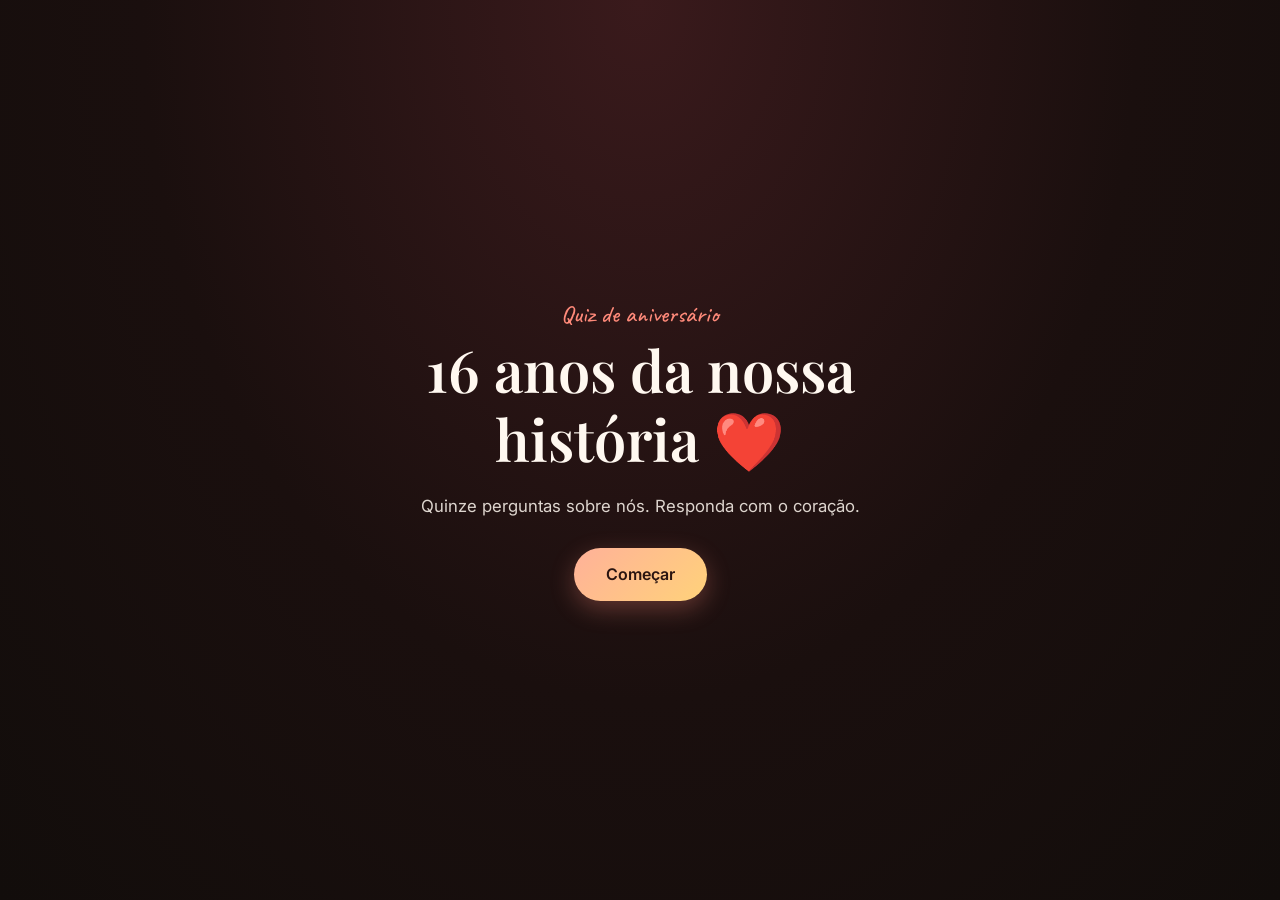
==== quiz.html @ 11d24cbc "Quiz de aniversário: 15 perguntas, efeito subindo ao acertar e ao errar, declaração final completa C" ====
<!doctype html>
<html lang="pt-BR">
<head>
<meta charset="utf-8">
<meta name="viewport" content="width=device-width, initial-scale=1">
<title>Quiz — 16 anos da nossa história</title>
<meta name="description" content="Um quiz sobre a nossa história. No final tem uma declaração para você ❤️">
<meta name="theme-color" content="#120d0b">
<link rel="icon" href="data:image/svg+xml,<svg xmlns='http://www.w3.org/2000/svg' viewBox='0 0 100 100'><text y='.9em' font-size='90'>❤️</text></svg>">
<link rel="preconnect" href="https://fonts.googleapis.com">
<link rel="preconnect" href="https://fonts.gstatic.com" crossorigin>
<link href="https://fonts.googleapis.com/css2?family=Caveat:wght@500;700&family=Playfair+Display:ital,wght@0,600;1,500&family=Inter:wght@400;500;600&display=swap" rel="stylesheet">
<link rel="stylesheet" href="quiz.css">
</head>
<body>
<div class="subindo" id="subindo" aria-hidden="true"></div>
<div class="barra" aria-hidden="true"><span id="barra"></span></div>

<main id="app">
  <!-- capa -->
  <section class="tela on" id="tela-capa">
    <p class="mini">Quiz de aniversário</p>
    <h1>16 anos da nossa história ❤️</h1>
    <p class="sub">Quinze perguntas sobre nós. Responda com o coração.</p>
    <button class="btn" id="comecar" type="button">Começar</button>
  </section>

  <!-- pergunta -->
  <section class="tela" id="tela-pergunta" aria-live="polite">
    <p class="mini" id="contagem"></p>
    <h2 id="titulo"></h2>
    <div class="opcoes" id="opcoes"></div>
    <div class="retorno" id="retorno" hidden>
      <p class="selo" id="selo"></p>
      <p class="resultado" id="resultado"></p>
      <p class="texto" id="texto"></p>
      <p class="texto extra" id="extra"></p>
      <button class="btn" id="proxima" type="button">Próxima</button>
    </div>
  </section>

  <!-- transição -->
  <section class="tela" id="tela-transicao">
    <h2 id="tr-titulo"></h2>
    <p class="sub" id="tr-msg"></p>
    <p class="parabens" id="tr-parabens"></p>
    <button class="btn" id="ver-declaracao" type="button">Abrir ❤️</button>
  </section>
</main>

<!-- declaração final -->
<article class="declaracao" id="declaracao" hidden>
  <header class="dec-topo">
    <h2 id="dec-titulo"></h2>
    <p class="role">role devagar ↓</p>
  </header>
  <div class="dec-corpo" id="dec-corpo"></div>
  <footer class="dec-fim"><p>❤️</p><p class="fim">FIM DO QUIZ</p><a href="index.html">Voltar para a nossa história</a></footer>
</article>

<script src="quiz-dados.js"></script>
<script src="quiz.js"></script>
</body>
</html>
---- quiz.css ----
:root{--ink:#fff8f0;--accent:#ff8a7a;--ouro:#ffd27a;--ok:#7bd88f;--ops:#ffb36b}
*{box-sizing:border-box}
body{margin:0;min-height:100svh;color:var(--ink);font:400 1rem/1.6 Inter,system-ui,sans-serif;overflow-x:hidden;
  background:radial-gradient(ellipse at 50% 0%,#3a1a1c 0%,#1a0f0e 55%,#120d0b 100%) fixed}
button{font:inherit;color:inherit}
.barra{position:fixed;top:0;left:0;right:0;height:3px;z-index:20}
.barra span{display:block;height:100%;width:0;background:linear-gradient(90deg,#ff8a7a,#ffd27a);transition:width .5s ease}

main{min-height:100svh;display:grid;place-items:center;padding:24px 16px}
.tela{display:none;width:min(640px,100%);text-align:center}
.tela.on{display:block;animation:entra .6s ease both}
@keyframes entra{from{opacity:0;transform:translateY(16px)}to{opacity:1;transform:none}}

.mini{font:500 1.5rem Caveat,cursive;color:var(--accent);margin:0 0 .4rem}
h1,h2{font-family:"Playfair Display",serif;font-weight:600;line-height:1.2;margin:.3rem 0 1.2rem}
h1{font-size:clamp(2.2rem,8vw,3.6rem)}
h2{font-size:clamp(1.4rem,4.6vw,2rem)}
.sub{opacity:.85;margin:0 0 1.8rem;font-size:1.05rem}

.btn{border:0;border-radius:999px;padding:.85rem 2rem;font-weight:600;cursor:pointer;color:#2a1410;
  background:linear-gradient(135deg,#ffb199,#ffd27a);box-shadow:0 8px 24px rgba(255,138,122,.3);transition:transform .15s}
.btn:hover{transform:translateY(-2px)}
.btn:focus-visible,.op:focus-visible{outline:3px solid #fff;outline-offset:3px}

.opcoes{display:grid;gap:12px;text-align:left}
.op{display:flex;gap:12px;align-items:center;width:100%;padding:14px 16px;border-radius:14px;cursor:pointer;
  background:rgba(255,248,240,.07);border:1.5px solid rgba(255,248,240,.18);transition:background .2s,border-color .2s,transform .15s}
.op:hover:not(:disabled){background:rgba(255,248,240,.13);transform:translateX(3px)}
.op .l{flex:none;width:30px;height:30px;border-radius:50%;display:grid;place-items:center;font-weight:600;font-size:.9rem;background:rgba(255,248,240,.14)}
.op:disabled{cursor:default;opacity:.55}
.op.certa{opacity:1;background:rgba(123,216,143,.18);border-color:var(--ok);animation:pula .5s ease}
.op.errada{opacity:1;background:rgba(255,100,100,.15);border-color:#ff7a7a;animation:treme .4s}
.op.escolhida{opacity:1;background:rgba(255,179,107,.18);border-color:var(--ops)}
.op.vista{opacity:1;border-color:var(--ops)}
@keyframes pula{40%{transform:scale(1.04)}}
@keyframes treme{25%{transform:translateX(-6px)}75%{transform:translateX(6px)}}

.retorno{margin-top:1.4rem;padding:1.2rem 1.2rem 1.4rem;border-radius:16px;background:rgba(255,248,240,.08);animation:entra .5s ease both}
.selo{font:700 1.7rem Caveat,cursive;margin:0 0 .3rem}
.selo.ok{color:var(--ok)}.selo.no{color:#ff9a8a}.selo.li{color:var(--ouro)}
.resultado{font:italic 500 1.25rem "Playfair Display",serif;color:var(--ouro);margin:0 0 .5rem}
.texto{margin:0 0 1rem;font-size:1.05rem}
.texto.extra{opacity:.85;font-style:italic;border-top:1px solid rgba(255,248,240,.18);padding-top:1rem}
.texto:empty,.resultado:empty,.selo:empty{display:none}

.parabens{font:600 clamp(1.6rem,6vw,2.4rem) "Playfair Display",serif;color:var(--ouro);margin:0 0 1.8rem}

/* efeito subindo na tela */
.subindo{position:fixed;inset:0;z-index:15;pointer-events:none;overflow:hidden}
.sobe{position:absolute;bottom:-60px;left:var(--x);font-size:var(--s);line-height:1;opacity:0;will-change:transform,opacity;
  animation:sobe var(--d) cubic-bezier(.3,.6,.4,1) var(--a) forwards}
@keyframes sobe{
  0%{transform:translate(0,0) rotate(0);opacity:0}
  10%{opacity:1}
  50%{transform:translate(var(--w),-55vh) rotate(calc(var(--r) * .5))}
  85%{opacity:1}
  100%{transform:translate(calc(var(--w) * -1),-115vh) rotate(var(--r));opacity:0}}

/* declaração */
.declaracao{position:relative;z-index:5}
.dec-topo{min-height:100svh;display:flex;flex-direction:column;align-items:center;justify-content:center;text-align:center;padding:2rem 16px}
.dec-topo h2{font-size:clamp(1.9rem,7vw,3.6rem);max-width:14em;opacity:0;transform:translateY(20px);transition:1.4s ease}
.dec-topo.on h2{opacity:1;transform:none}
.role{position:absolute;bottom:2rem;font-size:.85rem;letter-spacing:.2em;opacity:.6;animation:flutua 2.4s ease-in-out infinite}
@keyframes flutua{50%{transform:translateY(8px)}}
.dec-corpo{max-width:640px;margin:0 auto;padding:0 20px 8vh}
.dec-corpo p{font:italic 500 clamp(1.15rem,3.4vw,1.4rem)/1.75 "Playfair Display",serif;margin:0 0 1.9rem;opacity:0;transform:translateY(24px);transition:opacity 1s ease,transform 1s ease}
.dec-corpo p.vis{opacity:1;transform:none}
.dec-corpo p.abre{font-size:clamp(1.5rem,5vw,2rem);color:var(--ouro)}
.dec-corpo p.ultima{font-style:normal;font-weight:600;font-size:clamp(1.6rem,5vw,2.2rem);color:var(--accent);text-align:center}
.dec-fim{text-align:center;padding:4vh 16px 12vh}
.dec-fim p{margin:0;font-size:2.4rem}
.dec-fim .fim{font:500 .85rem Inter;letter-spacing:.3em;opacity:.6;margin:.4rem 0 1.4rem}
.dec-fim a{color:var(--ouro)}

@media (prefers-reduced-motion:reduce){
  .tela.on,.retorno,.op.certa,.op.errada{animation:none}
  .dec-corpo p,.dec-topo h2{transition:none;opacity:1;transform:none}
  .role{animation:none}
}
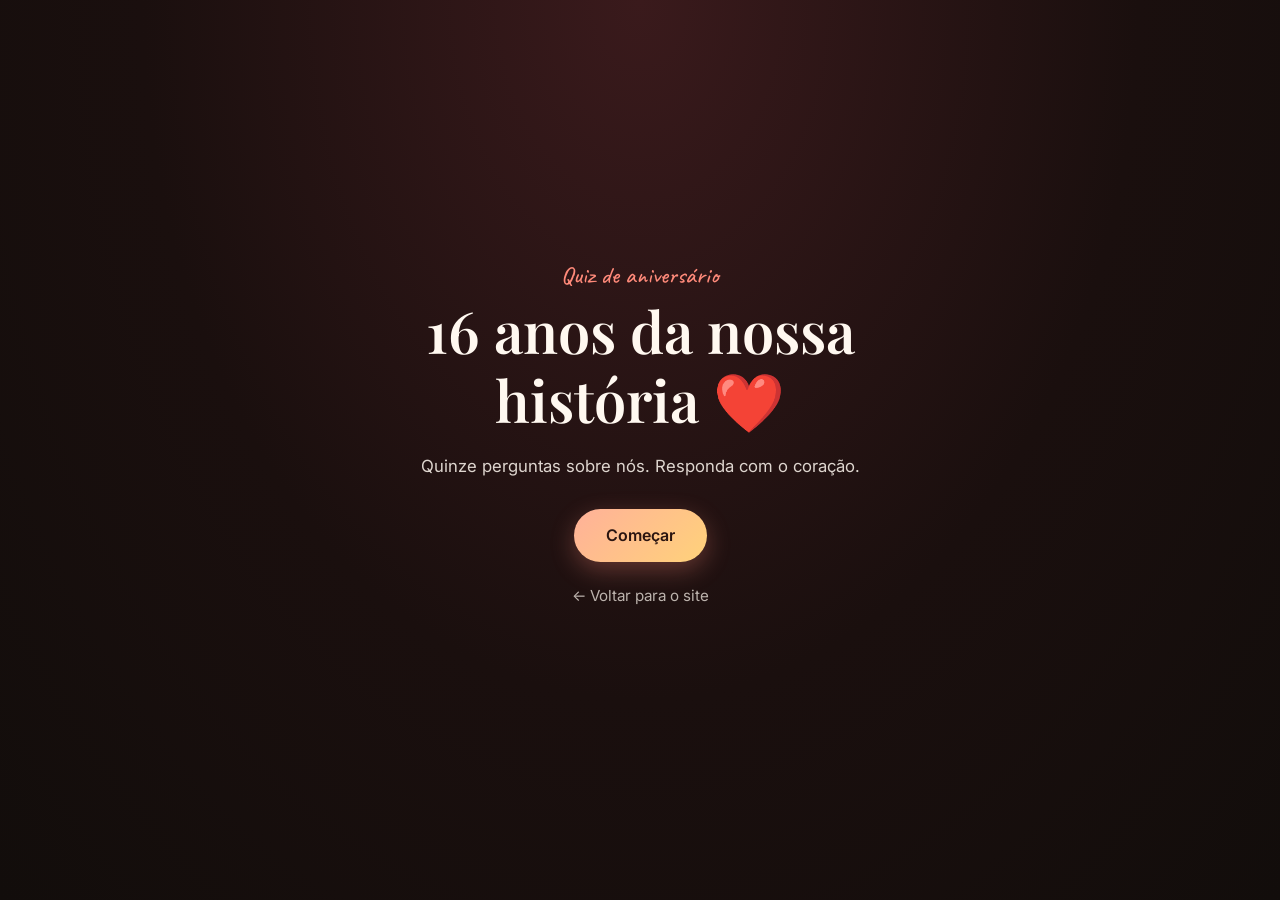
==== commit 13ae833f: "Quiz: botões de voltar (pergunta anterior e site) Co-Authored-By: Claude Sonnet 5.5 <noreply@anthrop" ====
--- a/quiz.html
+++ b/quiz.html
@@ -23,10 +23,12 @@
     <h1>16 anos da nossa história ❤️</h1>
     <p class="sub">Quinze perguntas sobre nós. Responda com o coração.</p>
     <button class="btn" id="comecar" type="button">Começar</button>
+    <p><a class="voltar" href="index.html">← Voltar para o site</a></p>
   </section>
 
   <!-- pergunta -->
   <section class="tela" id="tela-pergunta" aria-live="polite">
+    <button class="voltar" id="voltar" type="button">← Voltar</button>
     <p class="mini" id="contagem"></p>
     <h2 id="titulo"></h2>
     <div class="opcoes" id="opcoes"></div>
--- a/quiz.css
+++ b/quiz.css
@@ -78,3 +78,7 @@
   .dec-corpo p,.dec-topo h2{transition:none;opacity:1;transform:none}
   .role{animation:none}
 }
+
+.voltar{display:inline-block;background:none;border:0;color:var(--ink);opacity:.7;cursor:pointer;font-size:.95rem;padding:.4rem .2rem;margin-bottom:.6rem;text-decoration:none}
+.voltar:hover{opacity:1}
+#tela-pergunta .voltar{display:block;margin-right:auto}
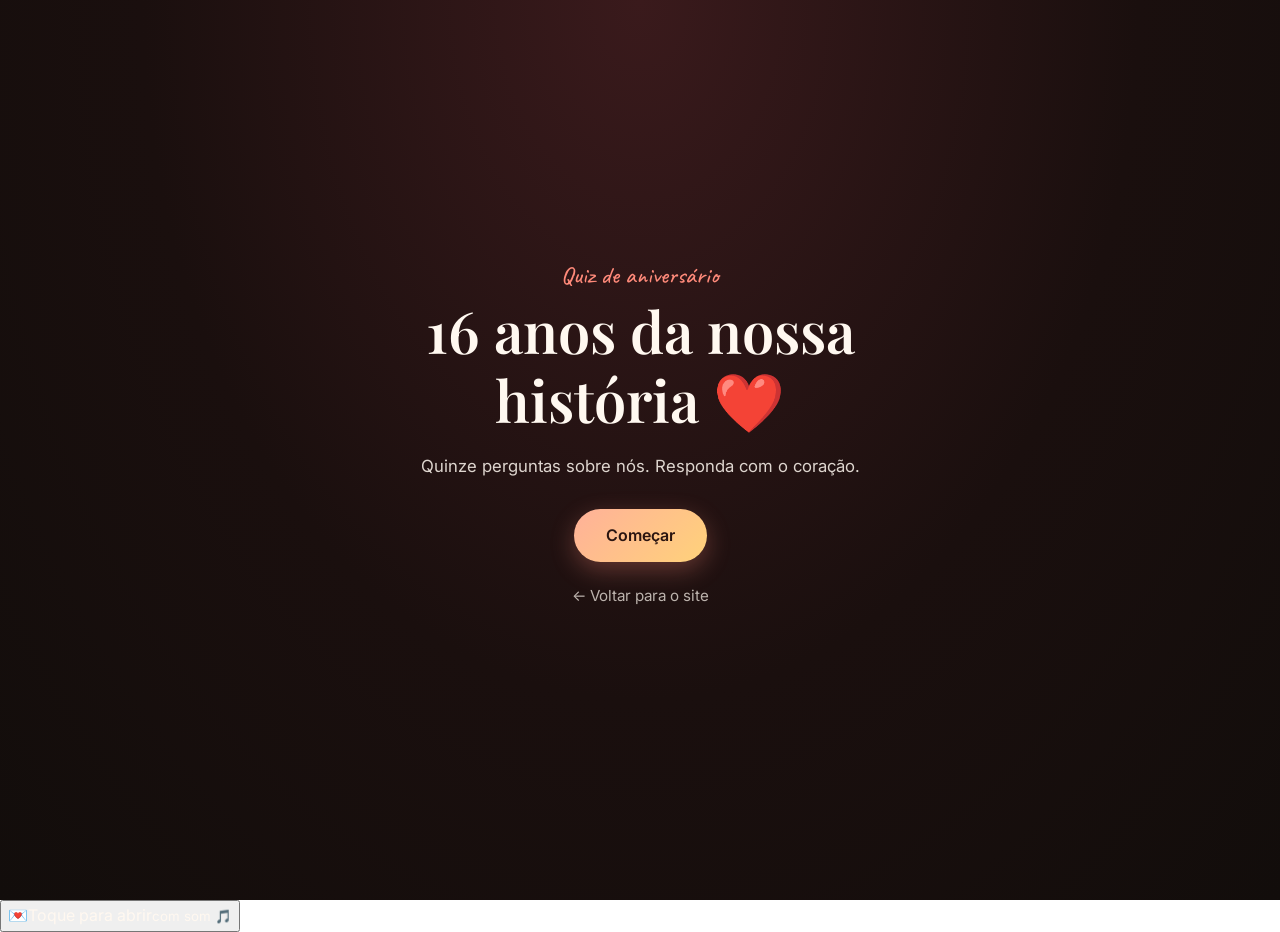
==== commit 9f7eb8d2: "Música de fundo (YouTube) no site e no quiz: toque para abrir, retoma entre páginas, pausa quando um" ====
--- a/quiz.html
+++ b/quiz.html
@@ -28,7 +28,11 @@
 
   <!-- pergunta -->
   <section class="tela" id="tela-pergunta" aria-live="polite">
-    <button class="voltar" id="voltar" type="button">← Voltar</button>
+    <nav class="nav" aria-label="Navegação do quiz">
+      <button class="voltar" id="voltar" type="button">← Voltar</button>
+      <a class="voltar" href="index.html">⌂ Site</a>
+      <button class="voltar" id="seguir" type="button">Seguir →</button>
+    </nav>
     <p class="mini" id="contagem"></p>
     <h2 id="titulo"></h2>
     <div class="opcoes" id="opcoes"></div>
@@ -52,14 +56,16 @@
 
 <!-- declaração final -->
 <article class="declaracao" id="declaracao" hidden>
+  <a class="dec-pilula" href="index.html#final">▶ último vídeo</a>
   <header class="dec-topo">
     <h2 id="dec-titulo"></h2>
     <p class="role">role devagar ↓</p>
   </header>
   <div class="dec-corpo" id="dec-corpo"></div>
-  <footer class="dec-fim"><p>❤️</p><p class="fim">FIM DO QUIZ</p><a href="index.html">Voltar para a nossa história</a></footer>
+  <footer class="dec-fim"><p>❤️</p><p class="fim">FIM DO QUIZ</p><a class="btn" href="index.html#final">▶ Voltar para o último vídeo</a></footer>
 </article>
 
+<script src="musica.js"></script>
 <script src="quiz-dados.js"></script>
 <script src="quiz.js"></script>
 </body>
--- a/quiz.css
+++ b/quiz.css
@@ -58,7 +58,7 @@
 
 /* declaração */
 .declaracao{position:relative;z-index:5}
-.dec-topo{min-height:100svh;display:flex;flex-direction:column;align-items:center;justify-content:center;text-align:center;padding:2rem 16px}
+.dec-topo{position:relative;min-height:100svh;display:flex;flex-direction:column;align-items:center;justify-content:center;text-align:center;padding:2rem 16px}
 .dec-topo h2{font-size:clamp(1.9rem,7vw,3.6rem);max-width:14em;opacity:0;transform:translateY(20px);transition:1.4s ease}
 .dec-topo.on h2{opacity:1;transform:none}
 .role{position:absolute;bottom:2rem;font-size:.85rem;letter-spacing:.2em;opacity:.6;animation:flutua 2.4s ease-in-out infinite}
@@ -81,4 +81,15 @@
 
 .voltar{display:inline-block;background:none;border:0;color:var(--ink);opacity:.7;cursor:pointer;font-size:.95rem;padding:.4rem .2rem;margin-bottom:.6rem;text-decoration:none}
 .voltar:hover{opacity:1}
-#tela-pergunta .voltar{display:block;margin-right:auto}
+.nav{display:flex;justify-content:space-between;align-items:center;margin-bottom:.8rem}
+
+[hidden]{display:none!important}
+
+.dec-fim .btn{display:inline-block;text-decoration:none;color:#2a1410;margin-top:.4rem}
+.dec-pilula{position:fixed;top:12px;right:12px;z-index:25;padding:.45rem .9rem;border-radius:999px;font-size:.85rem;font-weight:600;text-decoration:none;
+  color:var(--ink);background:rgba(18,13,11,.6);border:1px solid rgba(255,248,240,.3);backdrop-filter:blur(6px)}
+.dec-pilula:hover{background:rgba(18,13,11,.85)}
+
+.musica-btn{position:fixed;top:14px;left:14px;z-index:40;width:42px;height:42px;border-radius:50%;border:1px solid rgba(255,255,255,.3);cursor:pointer;
+  background:rgba(20,14,12,.65);color:var(--ink);font-size:1.1rem;backdrop-filter:blur(6px);display:grid;place-items:center;padding:0}
+.musica-btn.off{opacity:.7}
